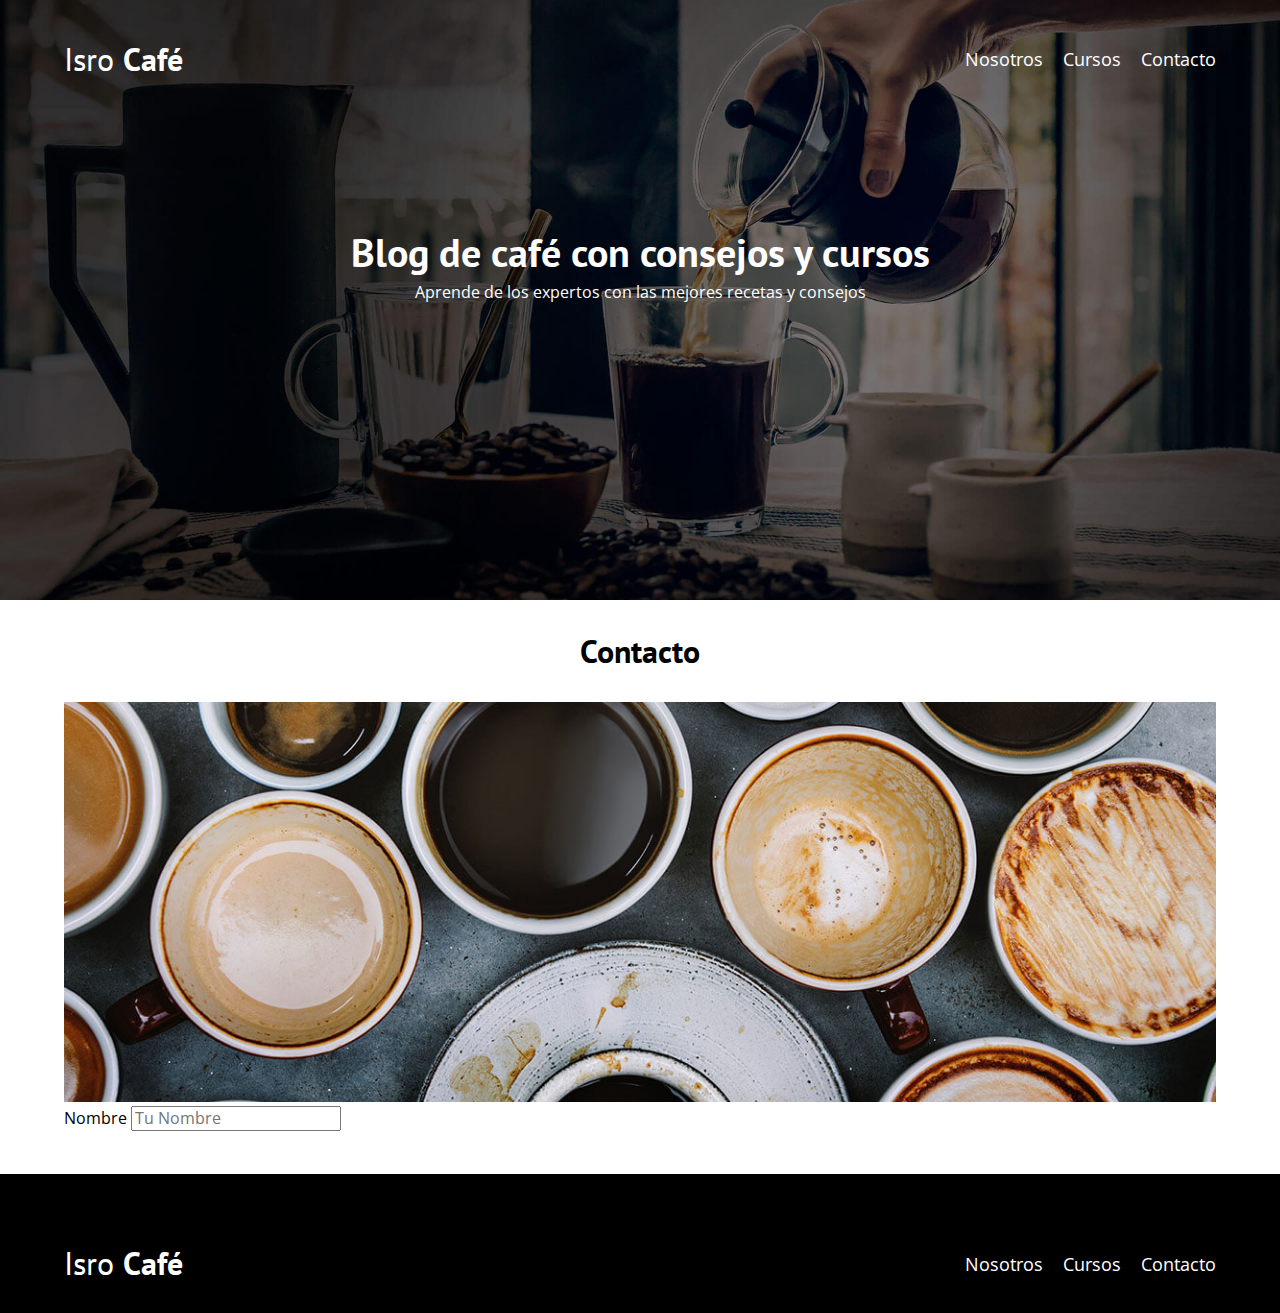
==== contacto.html @ 2d6e63fb "creacion de páginas" ====
<!DOCTYPE html>
<html lang="en">
<head>
    <meta charset="UTF-8">
    <meta http-equiv="X-UA-Compatible" content="IE=edge">
    <meta name="viewport" content="width=device-width, initial-scale=1.0">
    <title>Isro Café</title>
    <link rel="stylesheet" href="css/style.css">
    <link rel="preconnect" href="https://fonts.googleapis.com">
    <link rel="preconnect" href="https://fonts.gstatic.com" crossorigin>
    <link href="https://fonts.googleapis.com/css2?family=Open+Sans&family=PT+Sans:wght@400;700&family=Roboto:wght@300;400&display=swap" rel="stylesheet">
    <link rel="stylesheet" href="css/normalize.css">

</head>
<body>
    <header class="header">
        <div class="contenedor">
            <div class="barra">
                <a class="logo" href="index.html">
                    <h1 class="logo__nombre no-margin centrar-texto"> Isro <span class="logo__bold">Café</span></h1>
                </a>

                <nav class="navegación">
                    
                    <a class="navegación__enlace" href="nosotros.html">Nosotros</a>
                    <a class="navegación__enlace" href="cursos.html">Cursos</a>
                    <a class="navegación__enlace" href="contacto.html">Contacto</a>


                </nav>

            </div>
        </div>


        <div class="header__texto">
            <h2 class="no-margin">
                Blog de café con consejos y cursos
            </h2>
            <p class="no-margin"> Aprende de los expertos con las mejores recetas y consejos</p>
        </div>

    </header>

<main class="contenedor">
    <h3 class="centrar-texto">Contacto</h3>

    <div class="contacto-bg"></div>

    <form class="formulario" action="">
        <label for="">
            <div class="campo">
                <label for="">Nombre</label>
                <input type=" " placeholder="Tu Nombre">
            </div>

        </label>

    </form>

    


</main>

    <footer class="footer">
        <div class="contenedor">
            <div class="barra">
                <a class="logo" href="index.html">
                    <h1 class="logo__nombre no-margin centrar-texto"> Isro <span class="logo__bold">Café</span></h1>
                </a>

                <nav class="navegación">
                    
                    <a class="navegación__enlace" href="nosotros.html">Nosotros</a>
                    <a class="navegación__enlace" href="cursos.html">Cursos</a>
                    <a class="navegación__enlace" href="contacto.html">Contacto</a>


                </nav>

            </div>

        </div>

    </footer>
    
</body>
</html>
---- css/style.css ----
:root{
    --fuenteHeading: "PT Sans", sans-serif;
    --fuenteParrafos: "Open Sans", sans-serif;

    --primario: #784D3C; 
    --gris: #e1e1e1;
    --blanco: #ffffff;
    --negro: #000000;

}

html{
    box-sizing: border-box;
    font-size: 62.5%;
}

*, *:before, *:after{
    box-sizing: inherit;
}

body{
    font-family: var(--fuenteParrafos);
    font-size: 1.6rem;
    line-height: 2;
    
}

/*Globales*/

.contenedor{
    max-width: 120rem;
    width: 90%;
    width: min(90%, 120rem);/* se recomienda utilizar para tener menos código*/
    margin: 0 auto;

}

a {
    text-decoration: none;

}

h1, h2, h3, h4{
    font-family: var(--fuenteHeading);
    line-height: 1.2;
}

h1{
    font-size: 4.8rem;
}

h2{
    font-size: 4rem;
}
h3{
    font-size: 3.2rem;
}

h4{
    font-size: 2.8rem;
}

img{
    max-width: 100%;
}

/*Utilidades*/

.no-margin{
    margin: 0;

}

.no.pading{
    padding: 0;
}

.centrar-texto{
    text-align: center;
}


/*Header*/

.header{
    background-image: url(../img/banner.jpg);
    height: 60rem;
    background-size: cover;
    background-repeat: no-repeat;
    background-position: center center;

}

.header__texto{
    text-align: center;
    color: var(--blanco);
    margin-top: 5rem;
}

@media (min-width: 768px) {
    .header__texto{
        margin-top: 15rem;
    }
    
}

.barra{
    padding-top: 4rem;
}

@media (min-width: 768px) {
    .barra{
        display: flex;
        justify-content: space-between;
        align-items: center;
    
    }
    
}

.logo{
    color: var(--blanco);
    

}

.logo__nombre{
    font-weight: 400;

}

.logo__bold{
    font-weight: 700;

}

@media (min-width: 768px) {
    .navegación{
        display: flex;
        gap: 2rem;
    }
    
    
}

.navegación__enlace{
    display: block;
    text-align: center;
    font-size: 1.8rem;
    color: var(--blanco);
}

@media (min-width: 768px) {
    .contenido-principal{
        display: grid;
        grid-template-columns: 2fr 1fr;
        column-gap: 4rem;
    }
    
}


.entrada{
    border-bottom: 1px solid var(--gris);
    margin-bottom: 2rem;
}

.entrada:last-of-type{
    border: none;
    margin-bottom: 0;
    
}

/*Boton*/

.boton{
    display: block;
    font-family: var(--fuenteHeading);
    color: var(--blanco);
    text-align: center;
    padding: 1rem 3rem;
    font-size: 1.8rem;
    text-transform: uppercase;
    font-weight: 700;
    margin-bottom: 2rem;

}

@media (min-width: 768px) {
    .boton{
        display: inline-block;
    }
    
}

.boton--primario{
    background-color: var(--negro);
}

.boton--secundario{
    background-color: var(--primario);
}

.cursos{
    list-style: none;
}

.widget-curso{
    border-bottom: 1px solid var(--gris);
    margin-bottom: 2rem;

}

.widget-curso:last-of-type{
    border: none;
    margin-bottom: 0;

}   

.widget-curso__label{
    font-family: var(--fuenteHeading);
    font-weight: bold;
}

.widget-curso__info{
    font-weight: normal;

}

.widget-curso__label,
.widget-curso__info{
    font-size: 2rem;
}

.footer{
    background-color: var(--negro);
    padding-top: 3rem;
    padding-bottom: 3rem;
    margin-top: 4rem;
}

@media (min-width:768px ) {
      
    /*trabajando con Flexbox 
    .sobre-nosotros{
    display: flex;
    gap: 2rem;
    justify-content: space-between;

    }
    
    .sobre-nosotros__imagen,
    .sobre-nosotros__texto{
        flex-basis: calc(50% - 1rem);
        
        
    }*/


    /*trabajando con grid*/

    .sobre

    .sobre-nosotros{
        display: grid;
        grid-template-columns: repeat(2, 50%);
        column-gap: 2rem;
    }

}


/*CURSOS */ 
.curso{
    padding: 3rem 0;
    border-bottom: 1px solid var(--gris);
}

@media (min-width: 768px) {
    .curso{
        display: grid;
        grid-template-columns: 1fr 2fr;
        column-gap: 2rem;
    }
    
}

.curso:last-of-type{
    border: none;
}

.curso__label{
    font-family: var(--fuenteHeading);
    font-weight: bold;
}

.curso__info{
    font-weight: normal;

}

.curso__label,
.curso__info{
    font-size: 2rem;
}

/*Contacto*/

.contacto-bg{
    background-image: url(../img/contacto.jpg);
    height: 40rem;
    background-size: cover;
    background-repeat: no-repeat;
    
}
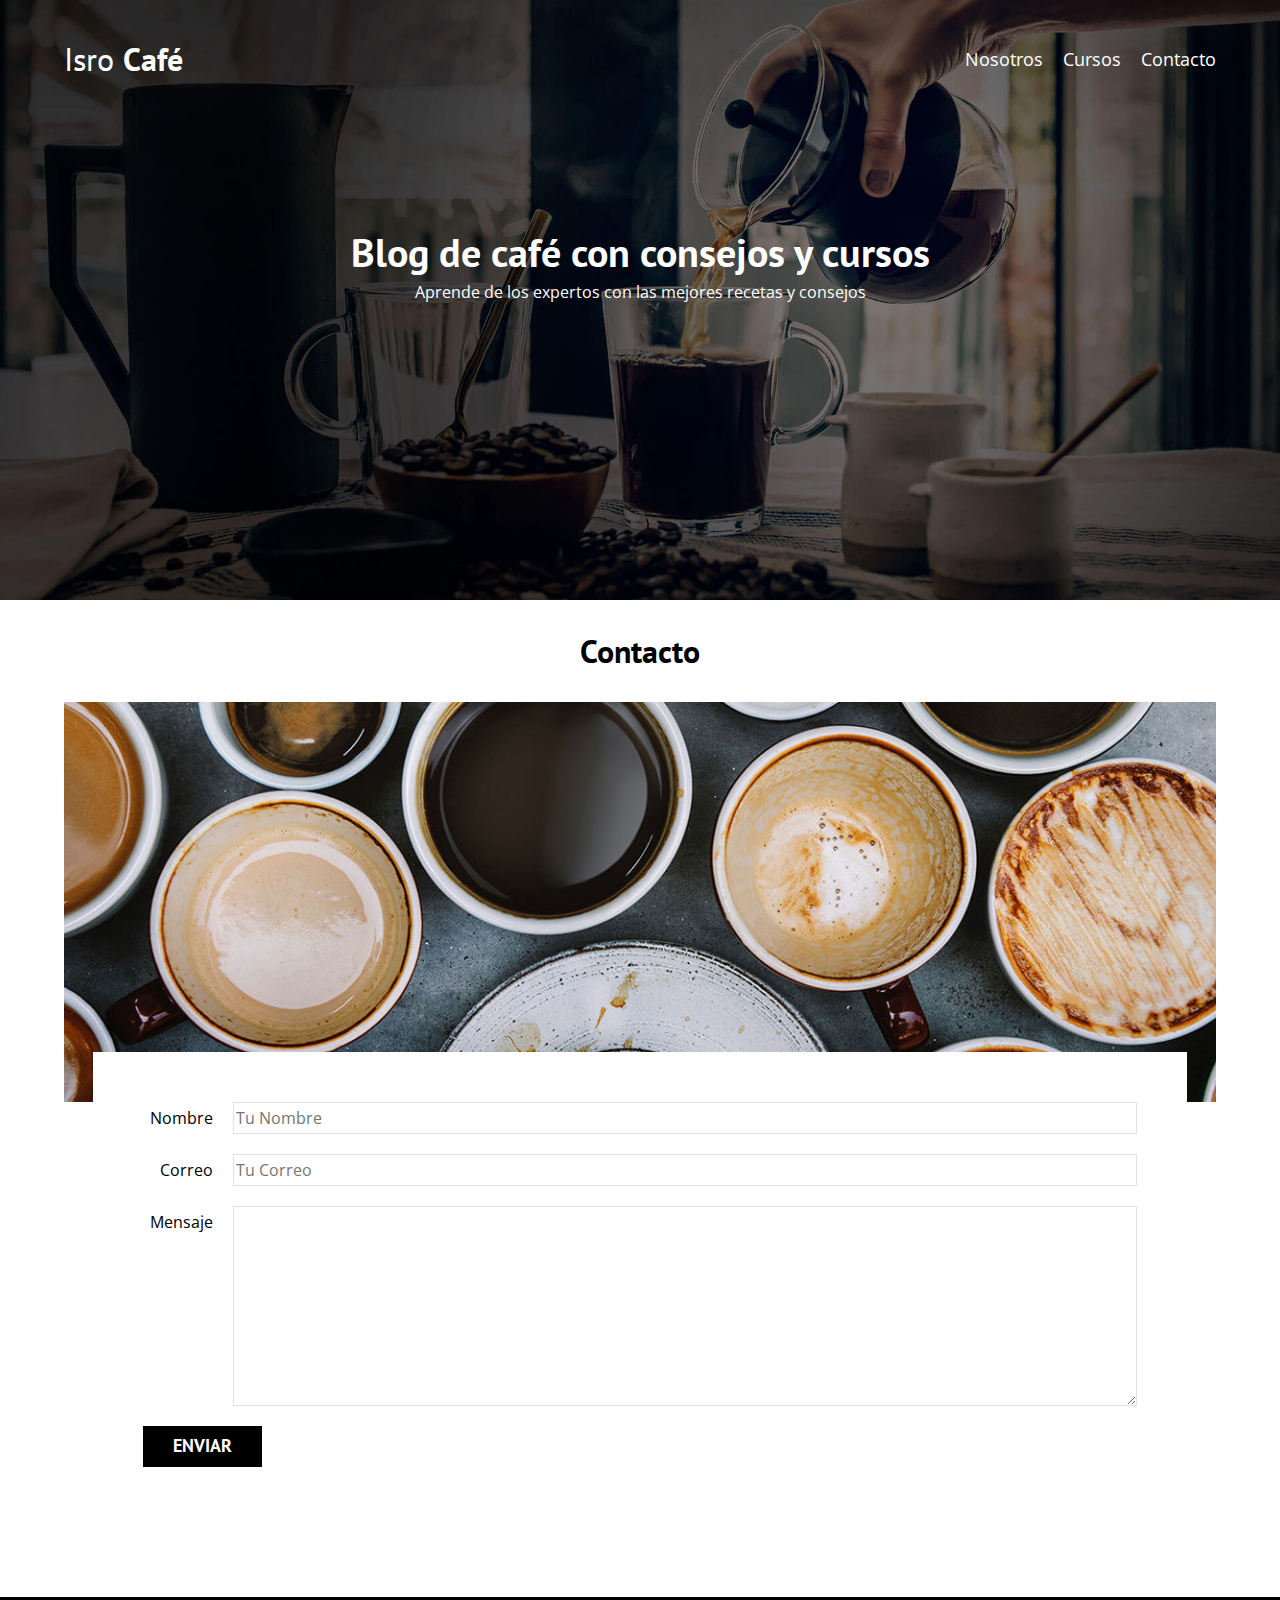
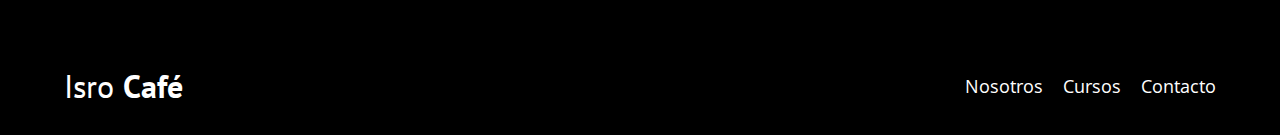
==== commit 71b8edf0: "contacto" ====
--- a/contacto.html
+++ b/contacto.html
@@ -50,9 +50,43 @@
     <form class="formulario" action="">
         <label for="">
             <div class="campo">
-                <label for="">Nombre</label>
-                <input type=" " placeholder="Tu Nombre">
+                <label class="campo__label" for="nombre">Nombre</label>
+                
+                <input 
+                class="campo__field"
+                type="text" 
+                placeholder="Tu Nombre" 
+                id="nombre">
             </div>
+
+            <div class="campo">
+                <label class="campo__label" for="correo">Correo</label>
+                <input 
+                 class="campo__field"
+                 type="email" 
+                 placeholder="Tu Correo" 
+                 id="correo">
+            </div>
+
+            <div class="campo">
+                <label class="campo__label" for="mensaje">Mensaje</label>
+                <textarea 
+                    class="campo__field campo__field--textarea"
+                    name="" 
+                    id="mensaje" 
+                    cols="30" 
+                    rows="10"
+                ></textarea>
+                
+            </div>
+
+            <div class="campo">
+                <input type="submit" 
+                        value="Enviar" 
+                        class="boton boton--primario">
+            </div>  
+
+            
 
         </label>
 
--- a/css/style.css
+++ b/css/style.css
@@ -183,6 +183,8 @@
     text-transform: uppercase;
     font-weight: 700;
     margin-bottom: 2rem;
+    border: none;
+
 
 }
 
@@ -193,6 +195,9 @@
     
 }
 
+.boton:hover{
+    cursor: pointer;
+}
 .boton--primario{
     background-color: var(--negro);
 }
@@ -311,5 +316,41 @@
     height: 40rem;
     background-size: cover;
     background-repeat: no-repeat;
-    
+
+}
+
+.formulario{
+    background-color: var(--blanco);
+    margin: -5rem auto 0 auto;
+    width: 95%;
+    padding: 5rem;
+
+}
+
+.campo{
+    display: flex;
+    margin-bottom: 2rem;
+    
+
+
+}
+
+.campo__label{
+    flex: 0 0 9rem;    
+    text-align: right;
+    padding-right: 2rem;
+    
+
+}
+
+.campo__field{
+    flex: 1;
+    border: 1px solid var(--gris);
+    
+
+}
+
+.campo__field--textarea{
+    height: 20rem;
+
 }